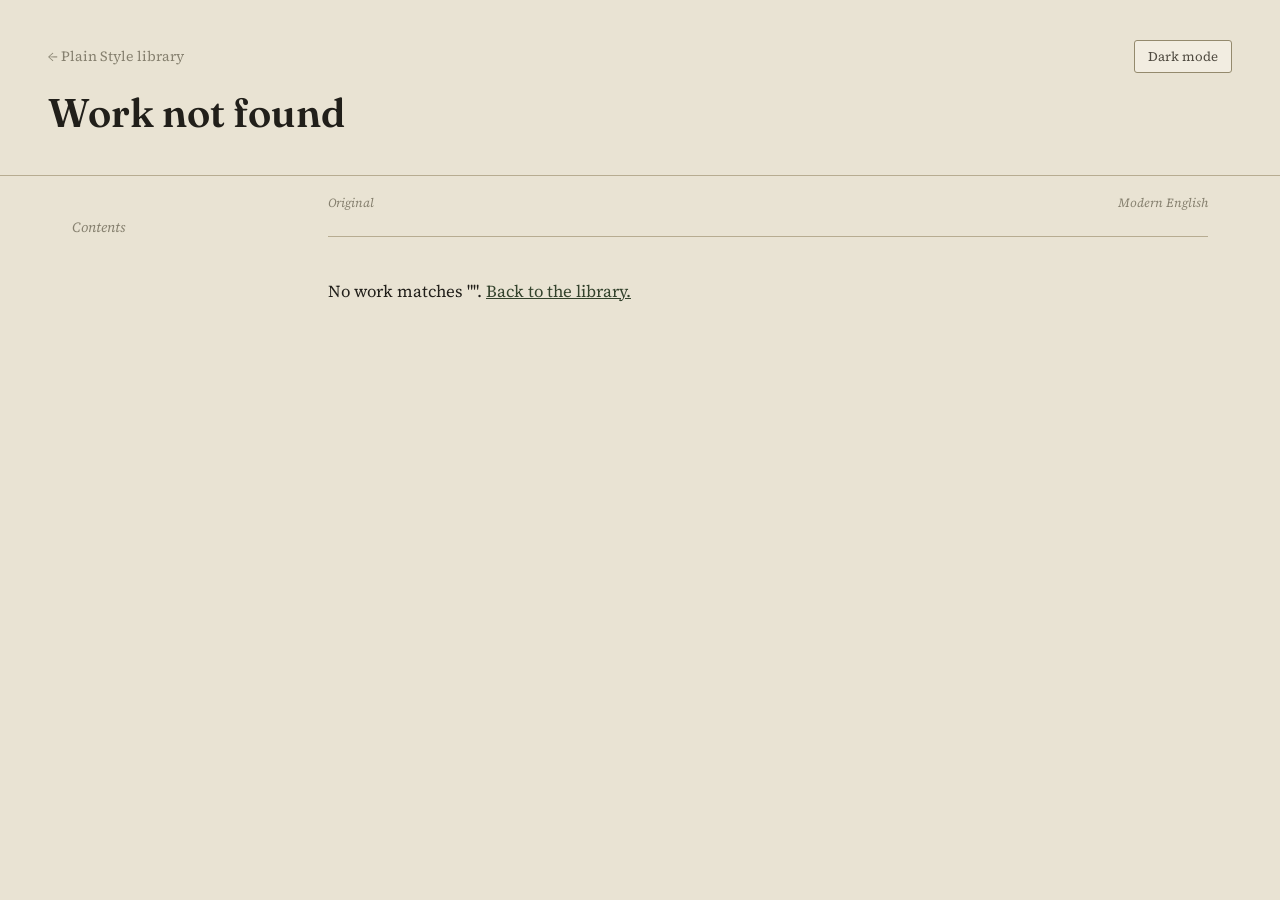
==== reader.html @ 0bbd4126 "Add files via upload" ====
<!doctype html>
<html lang="en">
<head>
  <meta charset="utf-8">
  <meta name="viewport" content="width=device-width, initial-scale=1">
  <title>Reader — Plain Style</title>
  <script>
    (function () {
      try {
        var stored = localStorage.getItem('plainstyle-theme');
        var theme = stored || (window.matchMedia && window.matchMedia('(prefers-color-scheme: dark)').matches ? 'dark' : 'light');
        document.documentElement.setAttribute('data-theme', theme);
      } catch (e) {}
    })();
  </script>
  <link rel="stylesheet" href="css/style.css">
</head>
<body>

  <header class="reader-header">
    <div class="reader-header__inner">
      <div class="reader-header__top">
        <a class="breadcrumb" href="index.html">&larr; Plain Style library</a>
        <button type="button" class="theme-toggle" data-theme-toggle aria-pressed="false">Dark mode</button>
      </div>
      <div>
        <h1 id="work-title">Loading…</h1>
        <p class="reader-header__subtitle" id="work-subtitle"></p>
        <p class="reader-header__byline" id="work-byline"></p>
      </div>
    </div>
  </header>

  <div class="reader-body">
    <nav class="contents" id="contents" aria-label="Sections">
      <p class="contents__label">Contents</p>
      <ol id="contents-list"></ol>
    </nav>

    <div class="text-column">
      <div class="sticky-bar" id="sticky-bar">
        <div class="sticky-bar__row">
          <p class="column-label" id="original-label">Original</p>
          <div class="sticky-bar__modern">
            <p class="column-label">Modern English</p>
            <div class="level-toggle" id="level-toggle" role="group" aria-label="Modernization level">
              <button type="button" data-level="light" aria-pressed="true">Light</button>
              <button type="button" data-level="heavy" aria-pressed="false">Heavy</button>
            </div>
          </div>
        </div>
        <p class="level-note" id="level-note"></p>
      </div>

      <main class="sections" id="sections"></main>
    </div>
  </div>

  <script src="js/data.js"></script>
  <script src="js/reader.js"></script>
  <script src="js/theme.js"></script>
</body>
</html>
---- css/style.css ----
@import url('https://fonts.googleapis.com/css2?family=Fraunces:ital,opsz,wght@0,9..144,400;0,9..144,500;0,9..144,600;1,9..144,500&family=Source+Serif+4:ital,opsz,wght@0,8..60,400;0,8..60,500;0,8..60,600;1,8..60,400&display=swap');

:root {
  --paper: #e9e3d3;
  --paper-raised: #f2ede1;
  --ink: #211f1a;
  --ink-soft: #514c42;
  --ink-faint: #86806f;
  --rule: #b7ac91;
  --rule-strong: #948a6d;
  --accent: #33422c;
  --accent-soft: #52623f;
  --accent-contrast: #f3efe1;
  --control-hover: #ddd5c0;

  --font-display: 'Fraunces', Georgia, serif;
  --font-body: 'Source Serif 4', Georgia, serif;

  --measure: 62ch;
}

[data-theme="dark"] {
  --paper: #1a1713;
  --paper-raised: #262119;
  --ink: #e8e1cf;
  --ink-soft: #c1b8a2;
  --ink-faint: #8c8570;
  --rule: #423c2d;
  --rule-strong: #5a5240;
  --accent: #93b47c;
  --accent-soft: #a9c797;
  --accent-contrast: #14150f;
  --control-hover: #332d20;
}

html { color-scheme: light; }
[data-theme="dark"] { color-scheme: dark; }

* { box-sizing: border-box; }

body {
  margin: 0;
  background: var(--paper);
  color: var(--ink);
  font-family: var(--font-body);
  font-size: 1.05rem;
  line-height: 1.6;
  -webkit-font-smoothing: antialiased;
  transition: background-color 0.15s ease, color 0.15s ease;
}

a { color: var(--accent); }
a:hover { color: var(--accent-soft); }

/* ---------- shared header ---------- */

.site-header {
  padding: 2rem 1.5rem 1.5rem;
  border-bottom: 1px solid var(--rule);
}

.site-header__inner {
  max-width: 74rem;
  margin: 0 auto;
  display: flex;
  align-items: baseline;
  justify-content: space-between;
  gap: 1rem;
  flex-wrap: wrap;
}

.site-mark {
  font-family: var(--font-display);
  font-weight: 600;
  font-size: 1.15rem;
  text-decoration: none;
  color: var(--ink);
  letter-spacing: 0.01em;
}

.site-mark span {
  color: var(--accent);
  font-style: italic;
  font-weight: 500;
}

.site-header__right {
  display: flex;
  align-items: center;
  gap: 1.1rem;
  flex-wrap: wrap;
}

.site-nav {
  font-size: 0.92rem;
  color: var(--ink-soft);
}

.site-nav a {
  text-decoration: none;
  border-bottom: 1px solid transparent;
}
.site-nav a:hover { border-bottom-color: currentColor; }

/* ---------- library / index page ---------- */

.library {
  max-width: 74rem;
  margin: 0 auto;
  padding: 3.5rem 1.5rem 6rem;
}

.library__intro {
  max-width: var(--measure);
  margin-bottom: 3.5rem;
}

.library__intro h1 {
  font-family: var(--font-display);
  font-weight: 600;
  font-size: clamp(2.1rem, 4vw, 2.9rem);
  line-height: 1.15;
  margin: 0 0 1rem;
}

.library__intro p {
  color: var(--ink-soft);
  font-size: 1.08rem;
  margin: 0 0 0.9rem;
}

.work-list {
  border-top: 1px solid var(--rule);
}

.work-card {
  display: block;
  text-decoration: none;
  color: inherit;
  padding: 1.8rem 0;
  border-bottom: 1px solid var(--rule);
  display: flex;
  justify-content: space-between;
  align-items: baseline;
  gap: 2rem;
  transition: padding-left 0.15s ease;
}

.work-card:hover {
  padding-left: 0.4rem;
}

.work-card__title {
  font-family: var(--font-display);
  font-size: 1.4rem;
  font-weight: 600;
  color: var(--ink);
  margin: 0 0 0.3rem;
}

.work-card__meta {
  font-size: 0.92rem;
  color: var(--ink-faint);
}

.work-card__subtitle {
  color: var(--ink-soft);
  font-size: 0.98rem;
  margin-top: 0.4rem;
  max-width: 46ch;
}

.work-card__date {
  font-size: 0.92rem;
  color: var(--ink-faint);
  white-space: nowrap;
  font-variant-numeric: oldstyle-nums;
}

.library__empty {
  color: var(--ink-faint);
  font-style: italic;
  padding: 2rem 0;
}

/* ---------- reader page ---------- */

.reader-header {
  padding: 2.5rem 1.5rem 1.5rem;
  border-bottom: 1px solid var(--rule);
}

.reader-header__inner {
  max-width: 74rem;
  margin: 0 auto;
}

.reader-header__top {
  display: flex;
  align-items: center;
  justify-content: space-between;
  gap: 1rem;
  margin-bottom: 1.1rem;
}

.breadcrumb {
  font-size: 0.88rem;
  color: var(--ink-faint);
  text-decoration: none;
}
.breadcrumb:hover { color: var(--accent); }

.theme-toggle {
  font-family: var(--font-body);
  font-size: 0.82rem;
  background: var(--paper-raised);
  color: var(--ink-soft);
  border: 1px solid var(--rule-strong);
  border-radius: 3px;
  padding: 0.4rem 0.8rem;
  cursor: pointer;
  flex-shrink: 0;
}

.theme-toggle:hover { background: var(--control-hover); }

.reader-header h1 {
  font-family: var(--font-display);
  font-weight: 600;
  font-size: clamp(1.8rem, 3.6vw, 2.5rem);
  margin: 0 0 0.35rem;
  line-height: 1.15;
}

.reader-header__subtitle {
  color: var(--ink-soft);
  font-size: 1rem;
  margin: 0 0 0.6rem;
  max-width: 55ch;
}

.reader-header__byline {
  font-size: 0.9rem;
  color: var(--ink-faint);
}

/* sticky original/modern bar + level toggle */

.text-column { min-width: 0; }

.sticky-bar {
  position: sticky;
  top: 0;
  z-index: 5;
  background: var(--paper);
  padding: 1.1rem 0 0.9rem;
  border-bottom: 1px solid var(--rule);
}

.sticky-bar__row {
  display: flex;
  align-items: center;
  justify-content: space-between;
  flex-wrap: wrap;
  gap: 0.5rem 1.5rem;
}

.sticky-bar__modern {
  display: flex;
  align-items: center;
  gap: 0.8rem;
}

.column-label {
  font-size: 0.78rem;
  color: var(--ink-faint);
  font-style: italic;
  margin: 0;
}

.level-toggle {
  display: inline-flex;
  border: 1px solid var(--rule-strong);
  border-radius: 3px;
  overflow: hidden;
  flex-shrink: 0;
}

.level-toggle button {
  font-family: var(--font-body);
  font-size: 0.88rem;
  background: var(--paper-raised);
  color: var(--ink-soft);
  border: none;
  padding: 0.5rem 0.95rem;
  cursor: pointer;
}

.level-toggle button + button { border-left: 1px solid var(--rule-strong); }

.level-toggle button[aria-pressed="true"] {
  background: var(--accent);
  color: var(--accent-contrast);
}

.level-toggle button:hover:not([aria-pressed="true"]) {
  background: var(--control-hover);
}

.level-note {
  font-size: 0.82rem;
  color: var(--ink-faint);
  margin: 0.5rem 0 0;
}

/* layout: contents rail + text */

.reader-body {
  max-width: 74rem;
  margin: 0 auto;
  padding: 0 1.5rem 6rem;
  display: grid;
  grid-template-columns: 13rem 1fr;
  gap: 3rem;
  align-items: start;
}

.contents {
  position: sticky;
  top: 1.5rem;
  padding-top: 2.5rem;
  font-size: 0.88rem;
}

.contents__label {
  color: var(--ink-faint);
  margin: 0 0 0.6rem;
  font-style: italic;
}

.contents ol {
  list-style: none;
  margin: 0;
  padding: 0;
  border-left: 1px solid var(--rule);
}

.contents li a {
  display: block;
  text-decoration: none;
  color: var(--ink-soft);
  padding: 0.28rem 0 0.28rem 0.8rem;
  margin-left: -1px;
  border-left: 1px solid transparent;
}

.contents li a:hover,
.contents li a.is-active {
  color: var(--ink);
  border-left-color: var(--accent);
}

.contents li a .num {
  color: var(--ink-faint);
  margin-right: 0.35em;
  font-variant-numeric: oldstyle-nums;
}

.sections { padding-top: 1.6rem; }

.section {
  padding: 2.4rem 0;
  border-bottom: 1px solid var(--rule);
  scroll-margin-top: 1.5rem;
}
.section:first-child { padding-top: 0; }
.section:last-child { border-bottom: none; }

.section__head {
  display: flex;
  align-items: baseline;
  gap: 0.7rem;
  margin-bottom: 1.3rem;
}

.section__number {
  font-family: var(--font-display);
  font-weight: 500;
  font-style: italic;
  font-size: 1.3rem;
  color: var(--accent);
  min-width: 1.6em;
}

.section__title {
  font-family: var(--font-display);
  font-weight: 500;
  font-size: 1.15rem;
  color: var(--ink-soft);
}

.pair {
  display: flex;
  flex-direction: column;
  gap: 1.4rem;
}

.pair-row {
  display: grid;
  grid-template-columns: 1fr 1fr;
  gap: 2.6rem;
  align-items: start;
}

.original p,
.modern p {
  margin: 0;
  padding: 0;
}

.original p {
  padding: 0.1rem 0 0.1rem 0.9rem;
  border-left: 2px solid var(--rule-strong);
  font-size: 1.01rem;
}

.modern p {
  font-size: 1.02rem;
  color: var(--ink);
}

.modern [data-level] { display: none; }
.modern [data-level].is-visible { display: block; }

.signature {
  text-align: right;
  font-style: italic;
  color: var(--ink-faint);
  margin-top: -0.5rem;
}

.source-note {
  max-width: var(--measure);
  margin-top: 3rem;
  padding-top: 1.5rem;
  border-top: 1px solid var(--rule);
  font-size: 0.86rem;
  color: var(--ink-faint);
}

/* ---------- responsive ---------- */

@media (max-width: 900px) {
  .reader-body {
    grid-template-columns: 1fr;
    gap: 0;
  }
  .contents {
    position: static;
    padding-top: 1.5rem;
    padding-bottom: 0.5rem;
    border-bottom: 1px solid var(--rule);
    margin-bottom: 0.5rem;
  }
  .contents ol {
    display: flex;
    flex-wrap: wrap;
    border-left: none;
    gap: 0 0.2rem;
  }
  .contents li a {
    border-left: none;
    padding: 0.3rem 0.6rem;
  }
  .contents li a:hover,
  .contents li a.is-active {
    background: var(--paper-raised);
    border-radius: 3px;
  }
  .sections { padding-top: 1rem; }
}

@media (max-width: 640px) {
  .pair-row {
    grid-template-columns: 1fr;
    gap: 0.5rem;
  }
  .pair-row + .pair-row { margin-top: 0.4rem; }
  .modern {
    margin-top: 0.3rem;
    padding-top: 0.6rem;
    border-top: 1px dashed var(--rule);
  }
  .sticky-bar__row { gap: 0.4rem 1rem; }
}
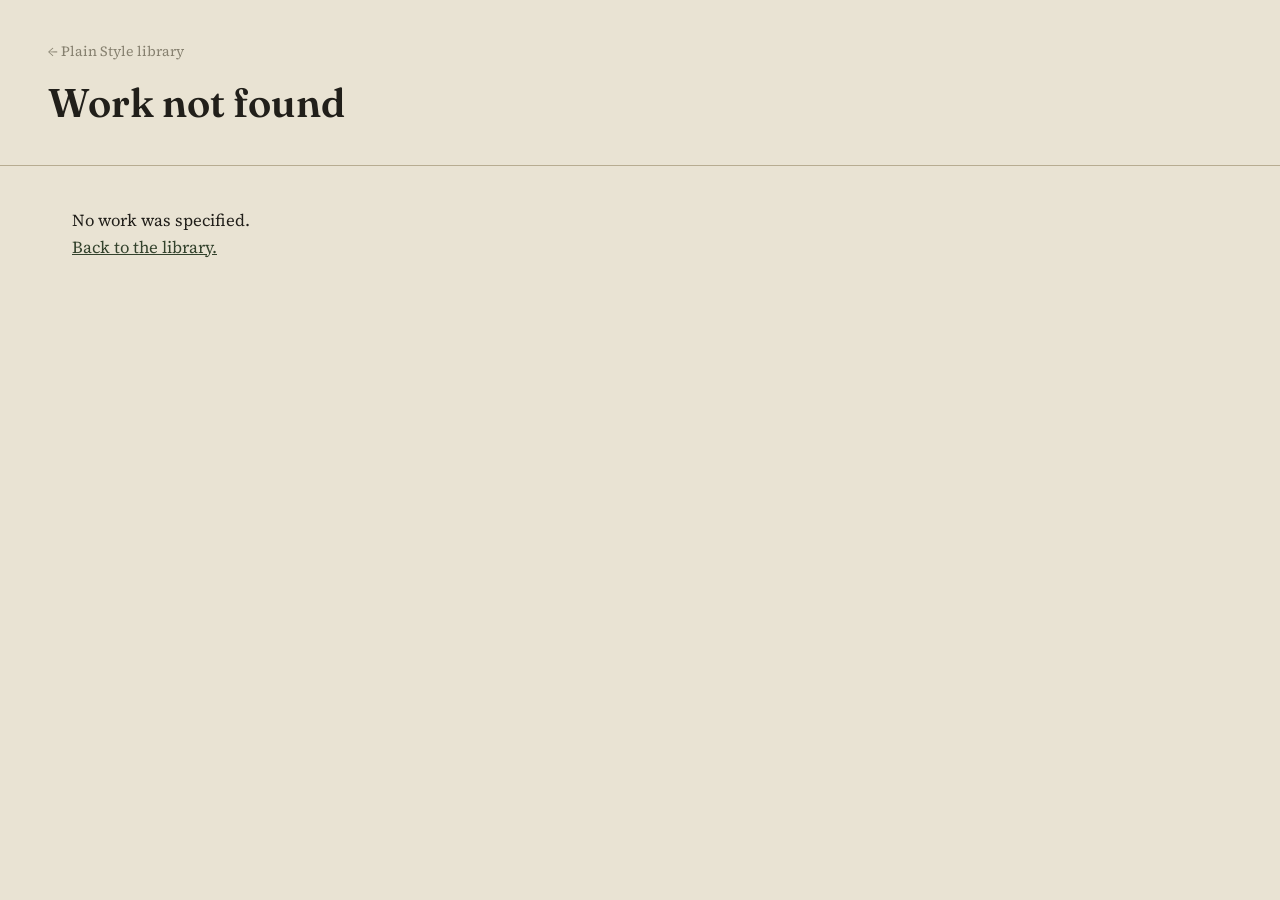
==== commit 4df14f4f: "Move to a sources/ + build.js content pipeline Summary  Replaces the hand-edited js/data.js (a singl" ====
--- a/reader.html
+++ b/reader.html
@@ -21,7 +21,6 @@
     <div class="reader-header__inner">
       <div class="reader-header__top">
         <a class="breadcrumb" href="index.html">&larr; Plain Style library</a>
-        <button type="button" class="theme-toggle" data-theme-toggle aria-pressed="false">Dark mode</button>
       </div>
       <div>
         <h1 id="work-title">Loading…</h1>
@@ -40,13 +39,19 @@
     <div class="text-column">
       <div class="sticky-bar" id="sticky-bar">
         <div class="sticky-bar__row">
-          <p class="column-label" id="original-label">Original</p>
-          <div class="sticky-bar__modern">
+          <div class="sticky-bar__left">
+            <button type="button" class="toc-toggle" id="toc-toggle" aria-label="Open table of contents" aria-expanded="false" aria-controls="toc-drawer">
+              <span></span><span></span><span></span>
+            </button>
+            <p class="column-label" id="original-label">Original</p>
+          </div>
+          <div class="sticky-bar__right">
             <p class="column-label">Modern English</p>
             <div class="level-toggle" id="level-toggle" role="group" aria-label="Modernization level">
               <button type="button" data-level="light" aria-pressed="true">Light</button>
               <button type="button" data-level="heavy" aria-pressed="false">Heavy</button>
             </div>
+            <button type="button" class="theme-toggle" data-theme-toggle aria-pressed="false">Dark mode</button>
           </div>
         </div>
         <p class="level-note" id="level-note"></p>
@@ -56,7 +61,19 @@
     </div>
   </div>
 
-  <script src="js/data.js"></script>
+  <div class="toc-drawer" id="toc-drawer" aria-hidden="true">
+    <div class="toc-drawer__backdrop" id="toc-drawer-backdrop"></div>
+    <div class="toc-drawer__panel" role="dialog" aria-label="Table of contents">
+      <div class="toc-drawer__head">
+        <button type="button" class="toc-drawer__close" id="toc-drawer-close" aria-label="Close table of contents">&times;</button>
+      </div>
+      <nav class="contents" aria-label="Sections">
+        <p class="contents__label">Contents</p>
+        <ol id="toc-drawer-list"></ol>
+      </nav>
+    </div>
+  </div>
+
   <script src="js/reader.js"></script>
   <script src="js/theme.js"></script>
 </body>
--- a/css/style.css
+++ b/css/style.css
@@ -55,6 +55,10 @@
 /* ---------- shared header ---------- */
 
 .site-header {
+  position: sticky;
+  top: 0;
+  z-index: 10;
+  background: var(--paper);
   padding: 2rem 1.5rem 1.5rem;
   border-bottom: 1px solid var(--rule);
 }
@@ -224,6 +228,98 @@
 
 .theme-toggle:hover { background: var(--control-hover); }
 
+.toc-toggle {
+  display: flex;
+  flex-direction: column;
+  justify-content: center;
+  align-items: center;
+  gap: 4px;
+  width: 34px;
+  height: 34px;
+  padding: 0;
+  background: var(--paper-raised);
+  border: 1px solid var(--rule-strong);
+  border-radius: 3px;
+  cursor: pointer;
+  flex-shrink: 0;
+}
+
+.toc-toggle span {
+  display: block;
+  width: 16px;
+  height: 2px;
+  background: var(--ink-soft);
+  border-radius: 1px;
+}
+
+.toc-toggle:hover { background: var(--control-hover); }
+
+/* table-of-contents drawer */
+
+.toc-drawer {
+  position: fixed;
+  inset: 0;
+  z-index: 50;
+  visibility: hidden;
+  pointer-events: none;
+}
+
+.toc-drawer.is-open {
+  visibility: visible;
+  pointer-events: auto;
+}
+
+.toc-drawer__backdrop {
+  position: absolute;
+  inset: 0;
+  background: rgba(0, 0, 0, 0.4);
+  opacity: 0;
+  transition: opacity 0.18s ease;
+}
+
+.toc-drawer.is-open .toc-drawer__backdrop { opacity: 1; }
+
+.toc-drawer__panel {
+  position: absolute;
+  top: 0;
+  left: 0;
+  bottom: 0;
+  width: min(20rem, 85vw);
+  background: var(--paper);
+  border-right: 1px solid var(--rule);
+  padding: 1.3rem 1.3rem 1.5rem;
+  overflow-y: auto;
+  transform: translateX(-100%);
+  transition: transform 0.2s ease;
+  box-shadow: 6px 0 20px rgba(0, 0, 0, 0.18);
+}
+
+.toc-drawer.is-open .toc-drawer__panel { transform: translateX(0); }
+
+.toc-drawer__head {
+  display: flex;
+  justify-content: flex-end;
+  margin-bottom: 0.3rem;
+}
+
+.toc-drawer__close {
+  background: none;
+  border: none;
+  font-size: 1.5rem;
+  line-height: 1;
+  color: var(--ink-faint);
+  cursor: pointer;
+  padding: 0.2rem 0.4rem;
+}
+
+.toc-drawer__close:hover { color: var(--ink); }
+
+.toc-drawer .contents {
+  position: static;
+  padding-top: 0;
+  font-size: 0.92rem;
+}
+
 .reader-header h1 {
   font-family: var(--font-display);
   font-weight: 600;
@@ -262,13 +358,15 @@
   align-items: center;
   justify-content: space-between;
   flex-wrap: wrap;
-  gap: 0.5rem 1.5rem;
-}
-
-.sticky-bar__modern {
+  gap: 0.5rem 1.2rem;
+}
+
+.sticky-bar__left,
+.sticky-bar__right {
   display: flex;
   align-items: center;
   gap: 0.8rem;
+  flex-wrap: wrap;
 }
 
 .column-label {
